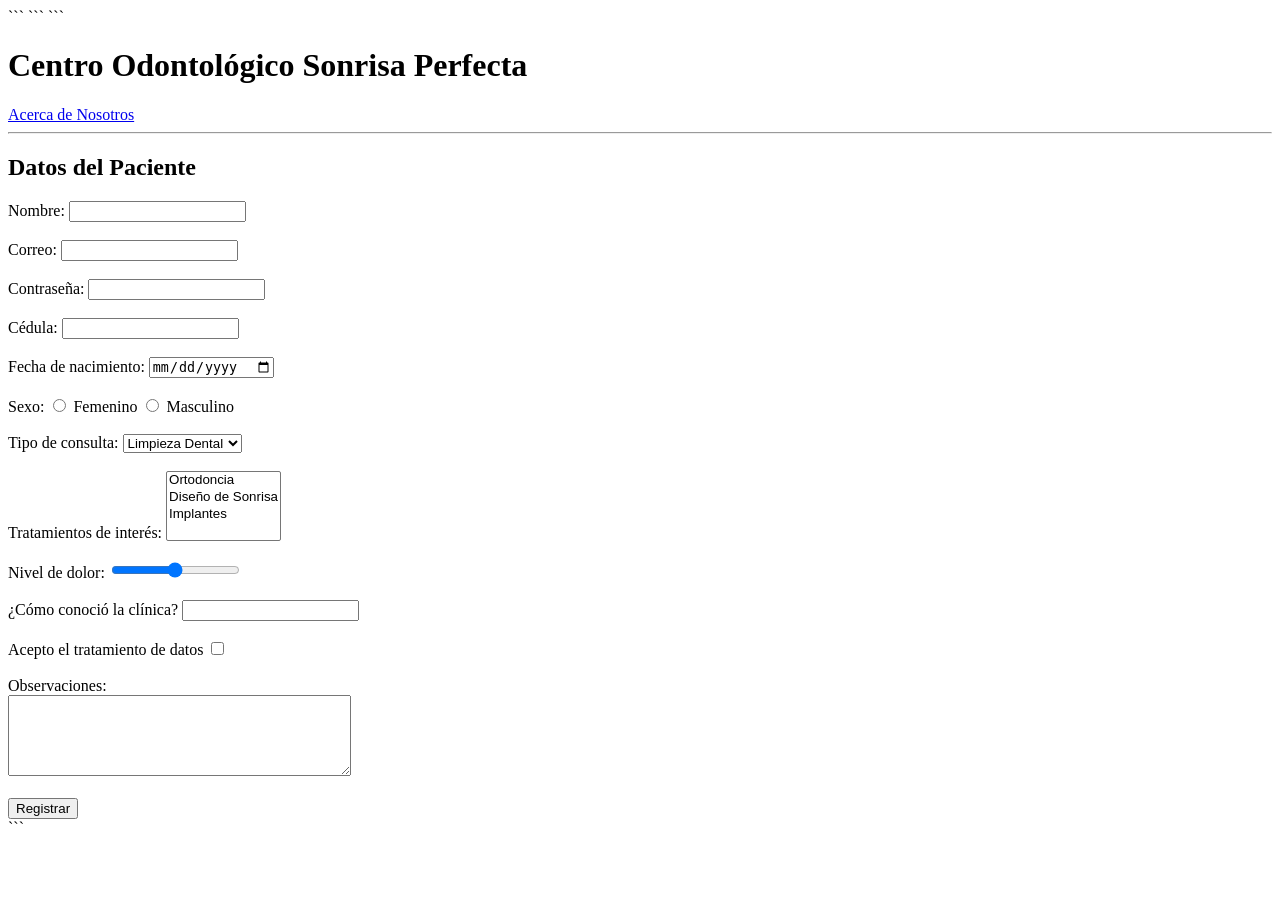
==== index.html @ 447da9fa "Primer commit del proyecto" ====
<!DOCTYPE html>

<html lang="es">

<head>
    <meta charset="UTF-8">
    <meta name="author" content="Tu nombre">
    <meta name="description" content="Registro de pacientes odontológicos">

```
<title>Centro Odontológico Sonrisa Perfecta</title>
```

</head>

<body>

```
<h1>Centro Odontológico Sonrisa Perfecta</h1>

<a href="about.html">Acerca de Nosotros</a>

<hr>

<form>

    <h2>Datos del Paciente</h2>

    Nombre:
    <input type="text">
    <br><br>

    Correo:
    <input type="email">
    <br><br>

    Contraseña:
    <input type="password">
    <br><br>

    Cédula:
    <input type="number">
    <br><br>

    Fecha de nacimiento:
    <input type="date">
    <br><br>

    Sexo:
    <input type="radio" name="sexo"> Femenino
    <input type="radio" name="sexo"> Masculino
    <br><br>

    Tipo de consulta:

    <select>
        <option>Limpieza Dental</option>
        <option>Ortodoncia</option>
        <option>Blanqueamiento</option>
    </select>

    <br><br>

    Tratamientos de interés:

    <select multiple>
        <option>Ortodoncia</option>
        <option>Diseño de Sonrisa</option>
        <option>Implantes</option>
    </select>

    <br><br>

    Nivel de dolor:

    <input type="range" min="1" max="5">

    <br><br>

    ¿Cómo conoció la clínica?

    <input list="redes">

    <datalist id="redes">
        <option value="Instagram">
        <option value="Facebook">
        <option value="TikTok">
    </datalist>

    <br><br>

    Acepto el tratamiento de datos

    <input type="checkbox">

    <br><br>

    Observaciones:

    <br>

    <textarea rows="5" cols="40"></textarea>

    <br><br>

    <input type="submit" value="Registrar">

</form>
```

</body>

</html>
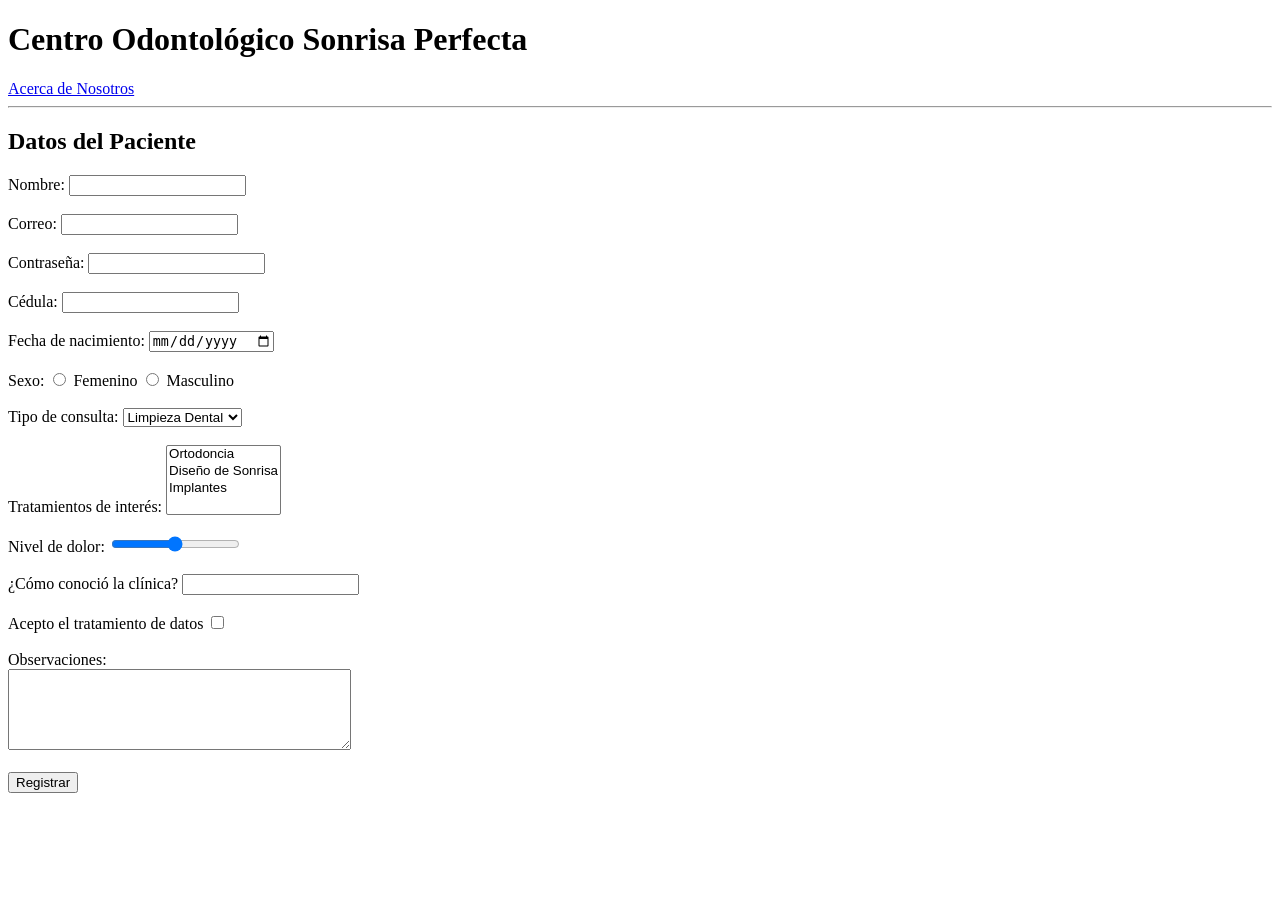
==== commit 86b5c4a9: ""Se agrega index y about del proyecto"" ====
--- a/index.html
+++ b/index.html
@@ -4,18 +4,18 @@
 
 <head>
     <meta charset="UTF-8">
-    <meta name="author" content="Tu nombre">
+    <meta name="author" content="Sogía Giraldo López">
+    <meta name="author" content="Sara Isabel Suárez Londoño">
     <meta name="description" content="Registro de pacientes odontológicos">
 
-```
+
 <title>Centro Odontológico Sonrisa Perfecta</title>
-```
+
 
 </head>
 
 <body>
 
-```
 <h1>Centro Odontológico Sonrisa Perfecta</h1>
 
 <a href="about.html">Acerca de Nosotros</a>
@@ -106,7 +106,8 @@
     <input type="submit" value="Registrar">
 
 </form>
-```
+
+
 
 </body>
 
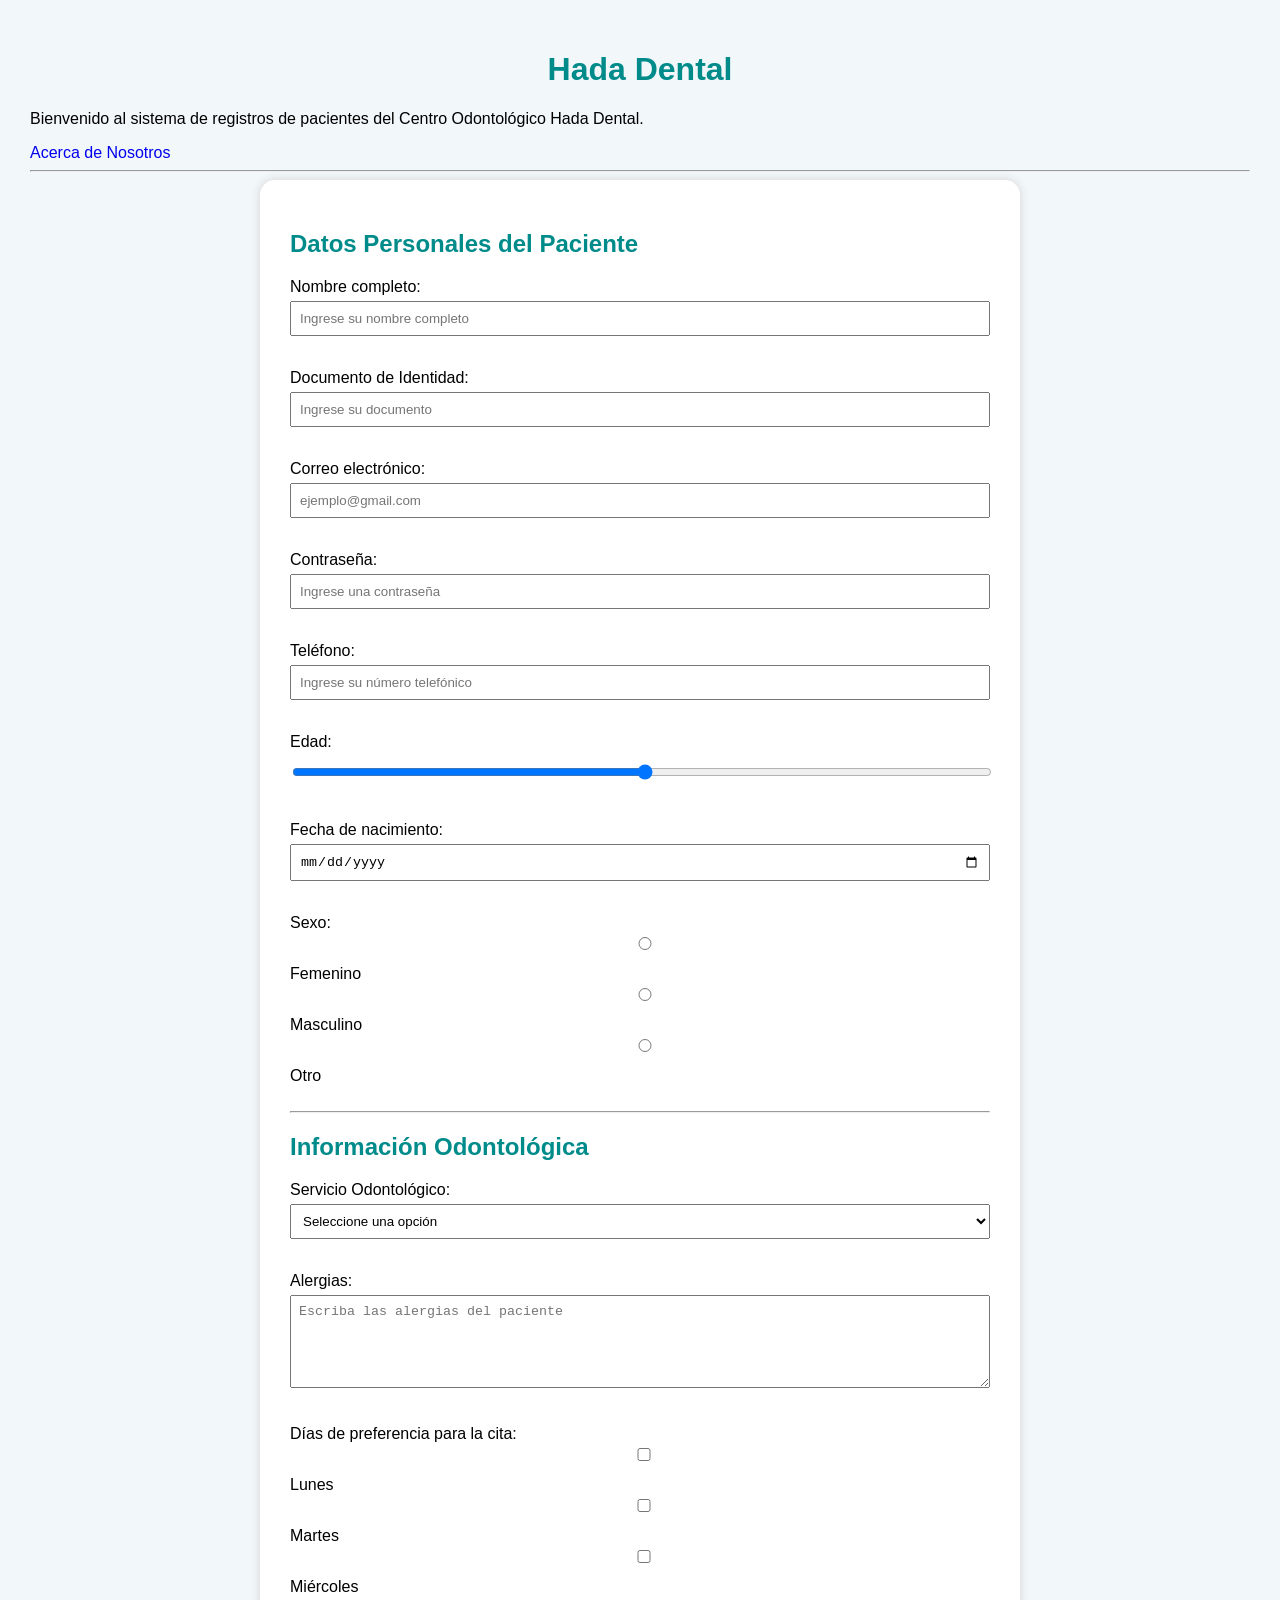
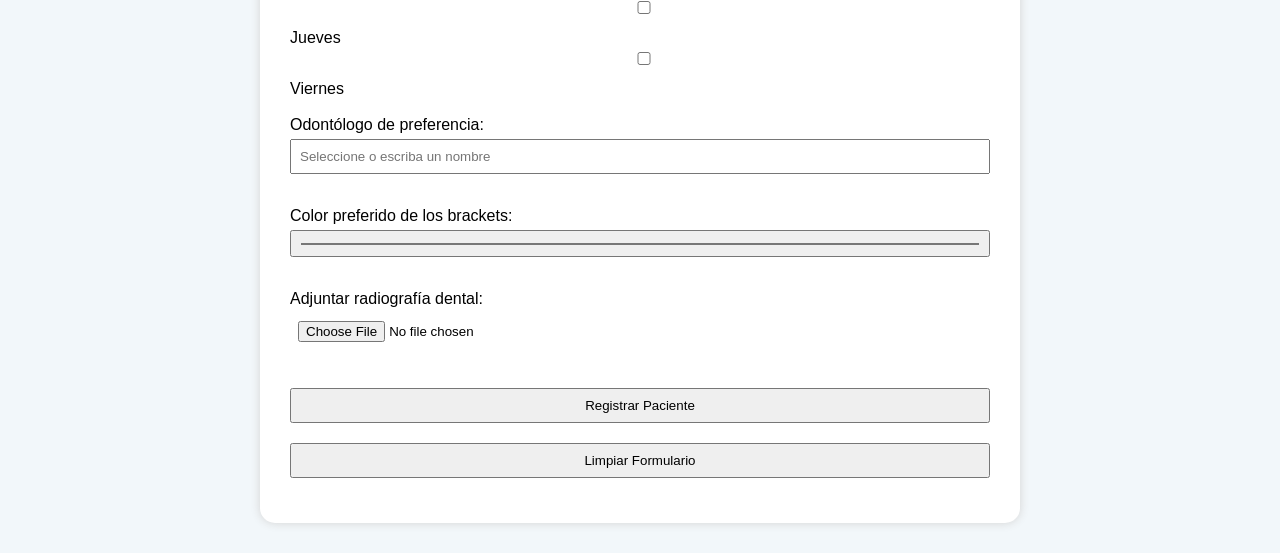
==== commit bd0dd9ac: "formulario y estilo" ====
--- a/index.html
+++ b/index.html
@@ -3,111 +3,279 @@
 <html lang="es">
 
 <head>
+
     <meta charset="UTF-8">
-    <meta name="author" content="Sogía Giraldo López">
+
+    <meta name="author" content="Sofía Giraldo López">
     <meta name="author" content="Sara Isabel Suárez Londoño">
+
     <meta name="description" content="Registro de pacientes odontológicos">
 
-
-<title>Centro Odontológico Sonrisa Perfecta</title>
-
+    <link rel="stylesheet" href="style.css">
+
+    <title>Hada Dental - Registro de Pacientes</title>
 
 </head>
 
 <body>
 
-<h1>Centro Odontológico Sonrisa Perfecta</h1>
-
-<a href="about.html">Acerca de Nosotros</a>
-
-<hr>
-
-<form>
-
-    <h2>Datos del Paciente</h2>
-
-    Nombre:
-    <input type="text">
-    <br><br>
-
-    Correo:
-    <input type="email">
-    <br><br>
-
-    Contraseña:
-    <input type="password">
-    <br><br>
-
-    Cédula:
-    <input type="number">
-    <br><br>
-
-    Fecha de nacimiento:
-    <input type="date">
-    <br><br>
-
-    Sexo:
-    <input type="radio" name="sexo"> Femenino
-    <input type="radio" name="sexo"> Masculino
-    <br><br>
-
-    Tipo de consulta:
-
-    <select>
-        <option>Limpieza Dental</option>
-        <option>Ortodoncia</option>
-        <option>Blanqueamiento</option>
-    </select>
-
-    <br><br>
-
-    Tratamientos de interés:
-
-    <select multiple>
-        <option>Ortodoncia</option>
-        <option>Diseño de Sonrisa</option>
-        <option>Implantes</option>
-    </select>
-
-    <br><br>
-
-    Nivel de dolor:
-
-    <input type="range" min="1" max="5">
-
-    <br><br>
-
-    ¿Cómo conoció la clínica?
-
-    <input list="redes">
-
-    <datalist id="redes">
-        <option value="Instagram">
-        <option value="Facebook">
-        <option value="TikTok">
-    </datalist>
-
-    <br><br>
-
-    Acepto el tratamiento de datos
-
-    <input type="checkbox">
-
-    <br><br>
-
-    Observaciones:
-
-    <br>
-
-    <textarea rows="5" cols="40"></textarea>
-
-    <br><br>
-
-    <input type="submit" value="Registrar">
-
-</form>
-
-
+    <h1>Hada Dental</h1>
+
+    <p>
+        Bienvenido al sistema de registros de pacientes del Centro Odontológico Hada Dental.
+    </p>
+    
+    
+    <div>
+    
+        <a href="about.html">
+            Acerca de Nosotros
+        </a>
+    </div>
+
+    <hr>
+
+    <form>
+
+        <h2>Datos Personales del Paciente</h2>
+
+        Nombre completo:
+
+        <input
+        type="text"
+        id="nombre_completo"
+        name="NombreCompleto"
+        placeholder="Ingrese su nombre completo"
+        title="Escriba nombres y apellidos"
+        size="35"
+        required>
+
+        <br><br>
+
+        Documento de Identidad:
+
+        <input
+        type="number"
+        id="documento"
+        name="Documento"
+        placeholder="Ingrese su documento"
+        required>
+
+        <br><br>
+
+        Correo electrónico:
+        
+        <input
+        type="email"
+        id="correo"
+        name="Correo"
+        placeholder="ejemplo@gmail.com"
+        required>
+
+        <br><br>
+
+        Contraseña:
+
+        <input
+        type="password"
+        id="contrasena"
+        name="contrasena"
+        placeholder="Ingrese una contraseña"
+        required>
+
+        <br><br>
+
+        Teléfono:
+
+        <input
+        type="number"
+        id="telefono"
+        name="Telefono"
+        placeholder="Ingrese su número telefónico"
+        required>
+
+        <br><br>
+
+        Edad:
+
+        <input
+        type="range"
+        id="edad"
+        name="Edad"
+        min="1"
+        max="100"
+        required>
+
+        <br><br>
+
+        Fecha de nacimiento:
+
+        <input
+        type="date"
+        id="fecha_nacimiento"
+        name="fecha_nacimiento"
+        required>
+
+        <br><br>
+
+        Sexo: 
+
+        <input
+        type="radio"
+        id="femenino"
+        name="sexo"
+        value="Femenino"
+        required>
+
+        <label for="femenino">Femenino</label>
+
+        <input
+        type="radio"
+        id="masculino"
+        name="sexo"
+        value="Masculino">
+
+        <label for="masculino">Masculino</label>
+
+        <input
+        type="radio"
+        id="otro"
+        name="sexo"
+        value="Otro">
+
+        <label for="otro">Otro</label>
+
+        <br><br>
+
+        <hr>
+
+        <h2>Información Odontológica</h2>
+
+        Servicio Odontológico:
+
+        <select
+        id="servicio"
+        name="Servicio"
+        require>
+
+            <option value="">Seleccione una opción</option>
+
+            <option>Limpieza dental</option>
+            <option>Ortodoncia</option>
+            <option>Blanqueamiento dental</option>
+            <option>Diseño de sonrisa</option>
+            <option>Implantes dentales</option>
+    
+        </select>
+
+        <br><br>
+        
+        Alergias:
+
+        <br>
+        
+        <textarea
+        id="alergias"
+        name="Alergias"
+        rows="5"
+        cols="40"
+        placeholder="Escriba las alergias del paciente"></textarea>
+
+        <br><br>
+
+        Días de preferencia para la cita:
+
+        <br>
+
+        <input
+        type="checkbox"
+        id="lunes"
+        name="dias"
+        value="Lunes">
+
+        <label for="lunes">Lunes</label>
+
+        <input
+        type="checkbox"
+        id="martes"
+        name="dias"
+        value="Martes">
+
+        <label for="martes">Martes</label>
+
+        <input
+        type="checkbox"
+        id="miercoles"
+        name="dias"
+        value="Miércoles">
+
+        <label for="miercoles">Miércoles</label>
+
+        <input
+        type="checkbox"
+        id="jueves"
+        name="dias"
+        value="Jueves">
+
+        <label for="jueves">Jueves</label>
+
+        <input
+        type="checkbox"
+        id="viernes"
+        name="dias"
+        value="Viernes">
+
+        <label for="viernes">Viernes</label>
+
+        <br><br>
+
+        Odontólogo de preferencia:
+
+        <input
+        list="odontologos"
+        id="odontologo"
+        name="Odontologo"
+        placeholder="Seleccione o escriba un nombre">
+
+        <datalist id="odontologos">
+
+            <option value="Dra. Valentina Pérez"></option>
+
+            <option value="Dr. Juan Gómez"></option>
+
+            <option value="Dra. Laura Ramírez"></option>
+
+        </datalist>
+
+        <br><br>
+
+        Color preferido de los brackets:
+
+        <input
+        type="color"
+        id="color_brackets"
+        name="ColorBrackets">
+
+        <br><br>
+
+        Adjuntar radiografía dental:
+
+        <input
+        type="file"
+        id="radiografia"
+        name="Radiografia">
+
+        <br><br>
+
+        <input
+        type="submit"
+        value="Registrar Paciente">
+
+        <input
+        type="reset"
+        value="Limpiar Formulario">
+
+    </form>
 
 </body>
 
--- a/style.css
+++ b/style.css
@@ -0,0 +1,65 @@
+body{
+
+    font-family: Arial, sans-serif;
+
+    background-color: #f2f7fa;
+
+    margin: 0;
+
+    padding: 30px;
+
+}
+
+h1{
+
+    text-align: center;
+
+    color: #008b8b;
+
+}
+
+h2{
+
+    color: #008b8b;
+
+}
+
+a{
+
+    text-decoration: none;
+
+}
+
+form{
+
+    width: 700px;
+
+    margin: auto;
+
+    background-color: white;
+
+    padding: 30px;
+
+    border-radius: 15px;
+
+    box-shadow: 0 0 10px lightgray;
+
+}
+
+input,
+
+select,
+
+textarea{
+
+    width: 100%;
+
+    padding: 8px;
+
+    margin-top: 5px;
+
+    margin-bottom: 15px;
+
+    box-sizing: border-box;
+
+}
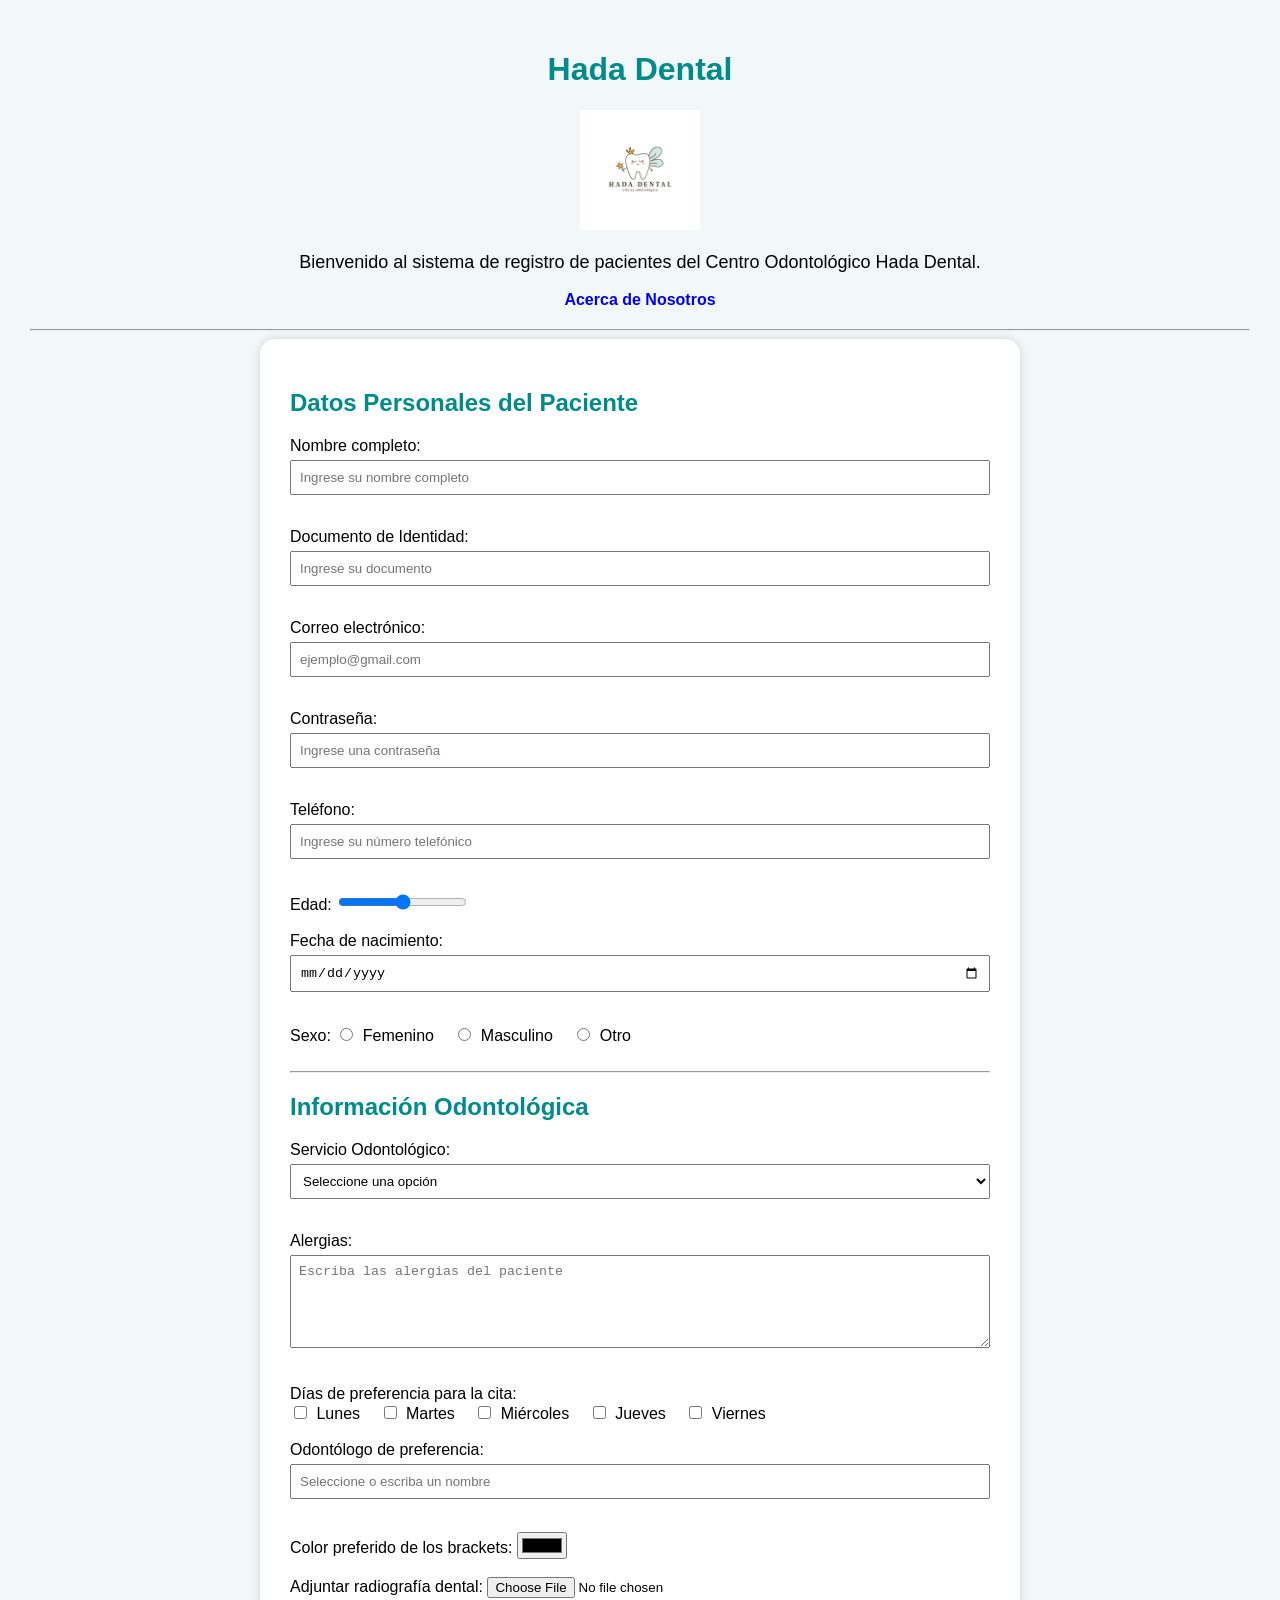
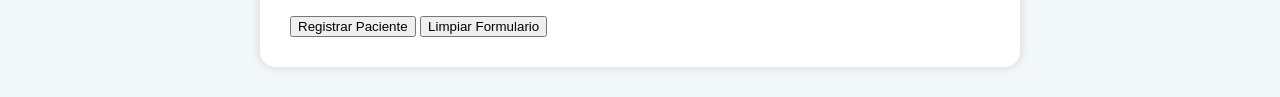
==== commit ab7fd09a: "Estilo mejorado" ====
--- a/index.html
+++ b/index.html
@@ -19,18 +19,21 @@
 
 <body>
 
-    <h1>Hada Dental</h1>
-
-    <p>
-        Bienvenido al sistema de registros de pacientes del Centro Odontológico Hada Dental.
-    </p>
-    
-    
-    <div>
-    
+    <div class="encabezado">
+
+        <h1>Hada Dental</h1>
+
+        <img src="images/logo_hada_dental.jpg"
+        alt="Logo Hada Dental">
+
+        <p>
+            Bienvenido al sistema de registro de pacientes del Centro Odontológico Hada Dental.
+        </p>
+
         <a href="about.html">
             Acerca de Nosotros
         </a>
+        
     </div>
 
     <hr>
@@ -120,30 +123,41 @@
 
         Sexo: 
 
-        <input
-        type="radio"
-        id="femenino"
-        name="sexo"
-        value="Femenino"
-        required>
-
-        <label for="femenino">Femenino</label>
-
-        <input
-        type="radio"
-        id="masculino"
-        name="sexo"
-        value="Masculino">
-
-        <label for="masculino">Masculino</label>
-
-        <input
-        type="radio"
-        id="otro"
-        name="sexo"
-        value="Otro">
-
-        <label for="otro">Otro</label>
+        <label>
+
+            <input 
+            type="radio"
+            id="femenino"
+            name="sexo"
+            value="Femenino">
+
+            Femenino
+
+        </label>
+
+        <label>
+
+            <input
+            type="radio"
+            id="masculino"
+            name="sexo"
+            value="Masculino">
+
+            Masculino
+
+        </label>
+
+        <label>
+
+            <input
+            type="radio"
+            id="otro"
+            name="sexo"
+            value="Otro">
+
+            Otro
+
+        </label>
 
         <br><br>
 
@@ -156,7 +170,7 @@
         <select
         id="servicio"
         name="Servicio"
-        require>
+        required>
 
             <option value="">Seleccione una opción</option>
 
--- a/style.css
+++ b/style.css
@@ -46,7 +46,17 @@
 
 }
 
-input,
+input[type="text"],
+
+input[type="number"],
+
+input[type="email"],
+
+input[type="password"],
+
+input[type="date"],
+
+input[list],
 
 select,
 
@@ -62,4 +72,122 @@
 
     box-sizing: border-box;
 
+}
+
+input[type="radio"],
+
+input[type="checkbox"]{
+
+    width: auto;
+
+    margin-right: 5px;
+
+}
+
+label{
+
+    margin-right: 15px;
+
+}
+
+.encabezado{
+    text-align: center;
+
+    margin-bottom: 20px;
+}
+
+.encabezado p{
+
+    font-size: 18px;
+
+}
+
+.encabezado a{
+
+    text-decoration: none;
+
+    font-weight: bold;
+
+}
+
+.encabezado img{
+
+    width: 120px;
+
+    height: auto;
+
+}
+
+.logo-about{
+
+    display: block;
+
+    width: 250px;
+
+    height: auto;
+
+    margin: auto;
+
+}
+
+.contenedor-about{
+
+    width: 800px;
+
+    margin: auto;
+
+    background-color: white;
+
+    padding: 30px;
+
+    border-radius: 15px;
+
+    box-shadow: 0 0 10px lightgray;
+
+}
+
+.contenedor-about p{
+
+    text-align: justify;
+
+    line-height: 1.6;
+
+}
+
+.contenedor-about ul{
+
+    line-height: 1.8;
+
+}
+
+.info-sistema{
+
+    background-color: #f7f7f7;
+
+    border: 1px solid lightgray;
+
+    border-radius: 10px;
+
+    padding: 20px;
+
+    margin-top: 10px;
+
+}
+
+.info-sistema p{
+
+    text-align: center;
+
+    margin: 8px 0;
+
+}
+
+.contenedor-about a{
+
+    display: inline-block;
+
+    margin-top: 20px;
+
+    font-weight: bold;
+    
 }
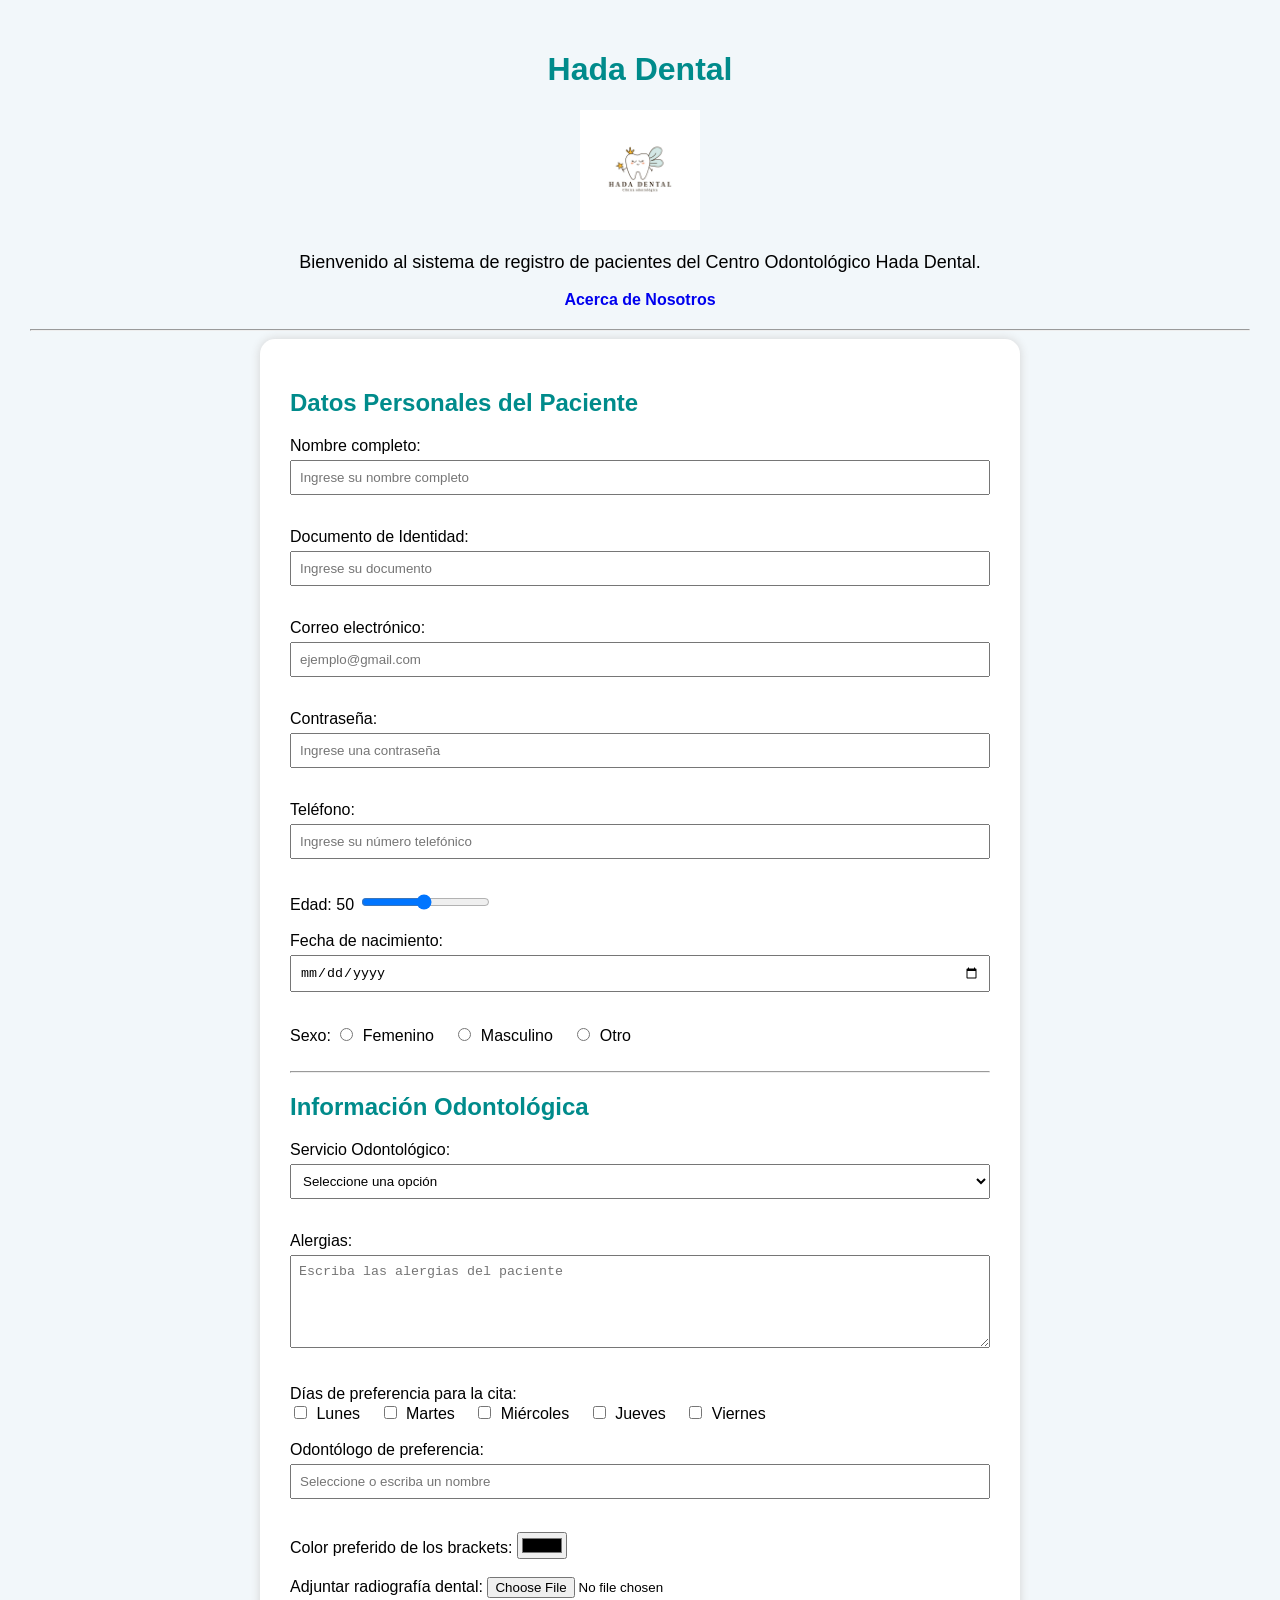
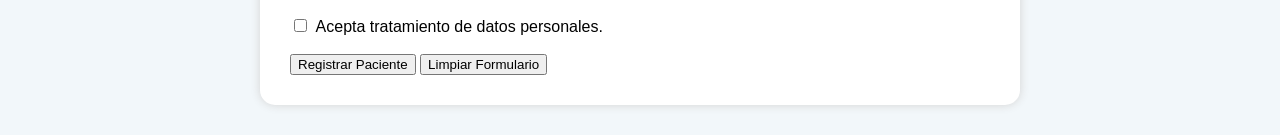
==== commit 21af3b06: "Validación de formulario" ====
--- a/index.html
+++ b/index.html
@@ -6,8 +6,9 @@
 
     <meta charset="UTF-8">
 
-    <meta name="author" content="Sofía Giraldo López">
-    <meta name="author" content="Sara Isabel Suárez Londoño">
+    <meta name="viewport" content="width=device-width, initial-scale=1.0">
+
+    <meta name="author" content="Sofía Giraldo López y Sara Isabel Suárez Londoño">
 
     <meta name="description" content="Registro de pacientes odontológicos">
 
@@ -38,7 +39,10 @@
 
     <hr>
 
-    <form>
+    <form
+        id="formulario_hada_dental"
+        name="formularioHadaDental"
+        action="#">
 
         <h2>Datos Personales del Paciente</h2>
 
@@ -58,10 +62,12 @@
         Documento de Identidad:
 
         <input
-        type="number"
+        type="text"
         id="documento"
         name="Documento"
         placeholder="Ingrese su documento"
+        maxlength="11"
+        minlength="8"
         required>
 
         <br><br>
@@ -100,6 +106,8 @@
         <br><br>
 
         Edad:
+
+        <span id="valorEdad">50</span>
 
         <input
         type="range"
@@ -107,7 +115,10 @@
         name="Edad"
         min="1"
         max="100"
-        required>
+        value="50"
+        required>
+
+        
 
         <br><br>
 
@@ -179,10 +190,33 @@
             <option>Blanqueamiento dental</option>
             <option>Diseño de sonrisa</option>
             <option>Implantes dentales</option>
+            <option>Emergencia odontológica</option>
     
         </select>
 
         <br><br>
+
+        <div id="campo_dolor" style="display: none;">
+
+    <label for="nivel_dolor">
+        Nivel de dolor:
+    </label>
+
+    <span id="valor_dolor">5</span>
+
+    <br>
+
+    <input
+    type="range"
+    id="nivel_dolor"
+    name="NivelDolor"
+    min="1"
+    max="10"
+    value="5">
+
+    <br><br>
+
+</div>
         
         Alergias:
 
@@ -275,21 +309,37 @@
         Adjuntar radiografía dental:
 
         <input
-        type="file"
-        id="radiografia"
-        name="Radiografia">
-
-        <br><br>
-
-        <input
-        type="submit"
-        value="Registrar Paciente">
-
-        <input
-        type="reset"
-        value="Limpiar Formulario">
-
-    </form>
+type="file"
+id="radiografia"
+name="Radiografia">
+
+<br><br>
+
+<input
+type="checkbox"
+id="acepta_datos"
+name="acepta_datos">
+
+<label for="acepta_datos">
+Acepta tratamiento de datos personales.
+</label>
+
+<br><br>
+
+<input
+type="submit"
+value="Registrar Paciente">
+
+<input
+type="reset"
+value="Limpiar Formulario">
+
+</form>
+
+
+<div id="resumen_paciente"></div>
+<script src="validacion_form.js"></script>
+
 
 </body>
 
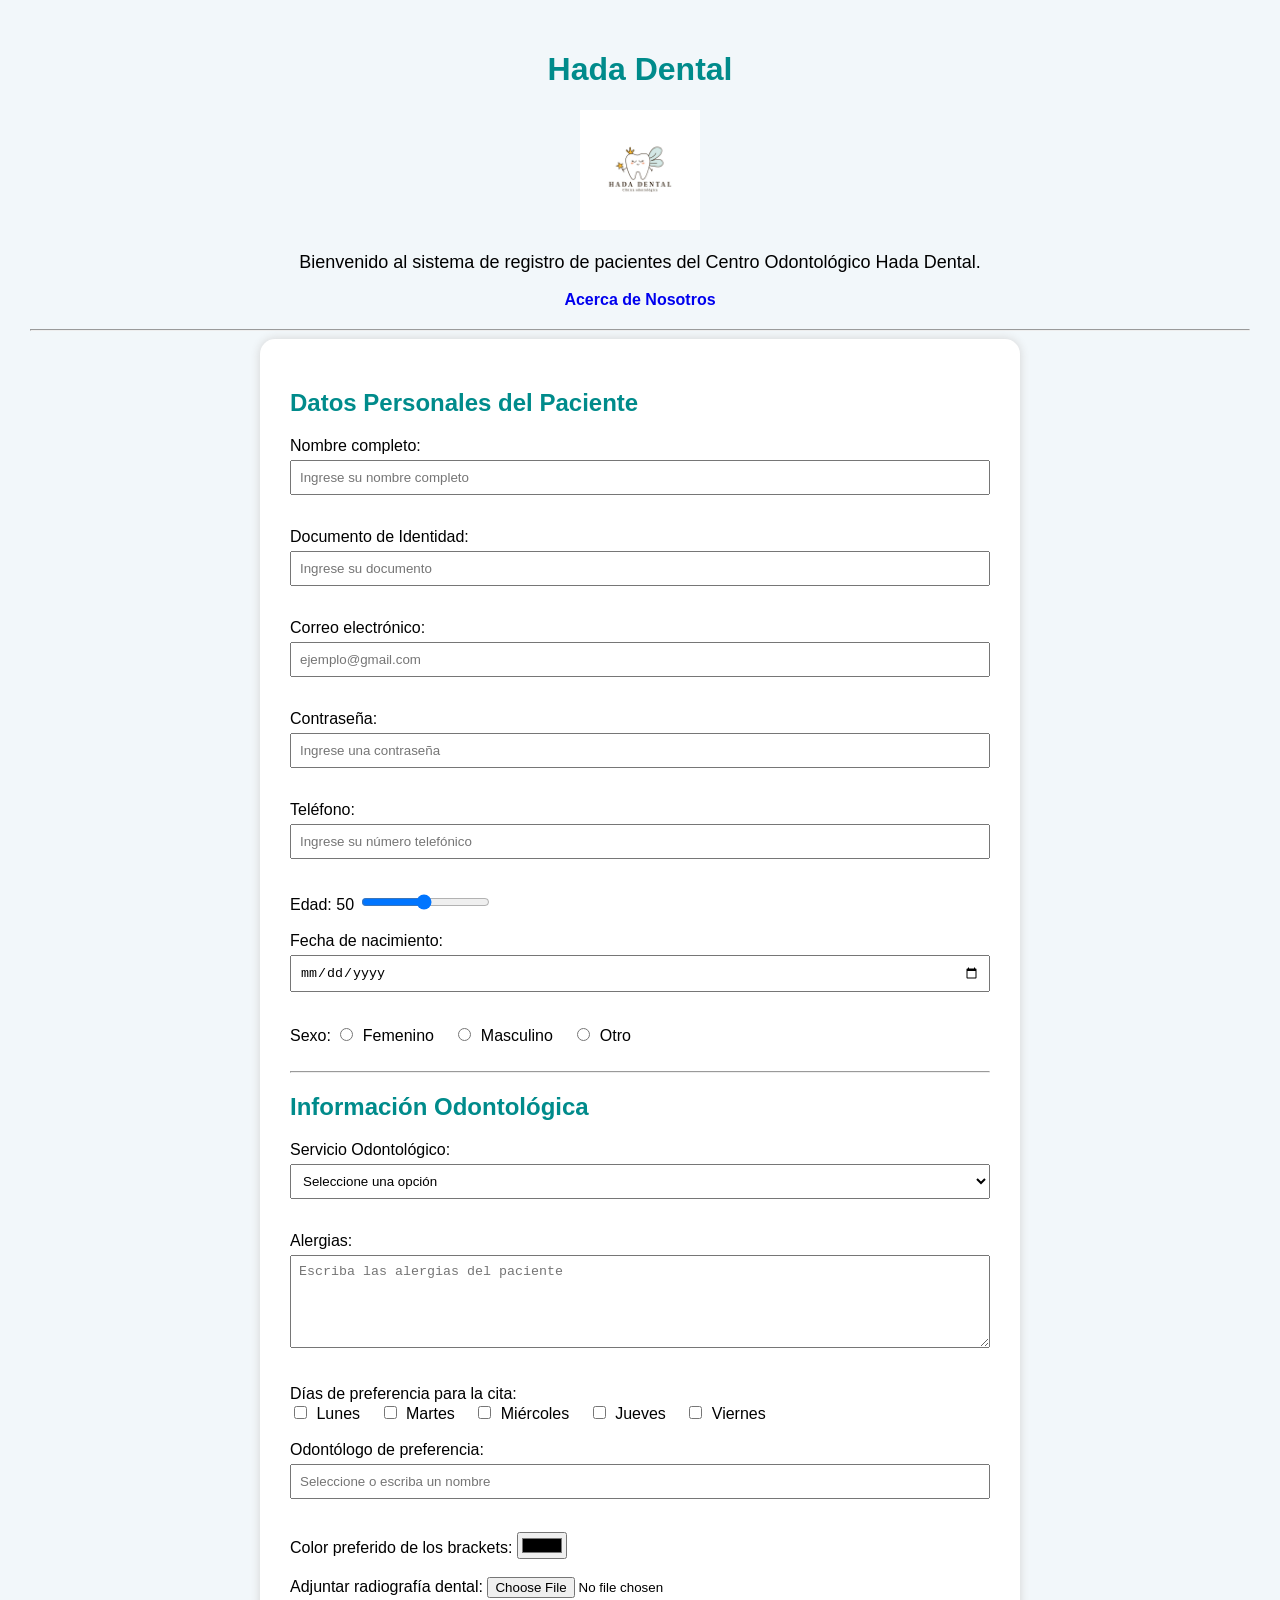
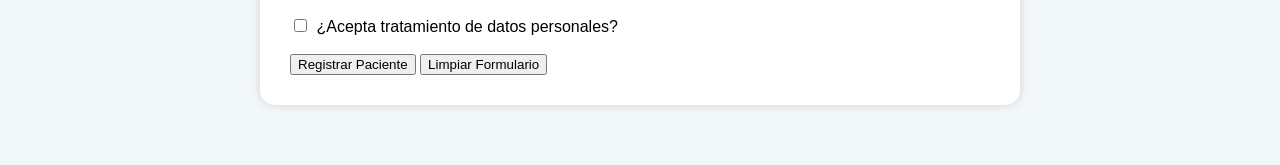
==== commit c85a4b98: "Orden código" ====
--- a/index.html
+++ b/index.html
@@ -196,27 +196,29 @@
 
         <br><br>
 
-        <div id="campo_dolor" style="display: none;">
-
-    <label for="nivel_dolor">
-        Nivel de dolor:
-    </label>
-
-    <span id="valor_dolor">5</span>
-
-    <br>
-
-    <input
-    type="range"
-    id="nivel_dolor"
-    name="NivelDolor"
-    min="1"
-    max="10"
-    value="5">
-
-    <br><br>
-
-</div>
+        <div 
+        id="campo_dolor" 
+        style="display: none;">
+
+            <label for="nivel_dolor">
+                Nivel de dolor:
+            </label>
+
+            <span id="valor_dolor">5</span>
+
+            <br>
+
+            <input
+            type="range"
+            id="nivel_dolor"
+            name="NivelDolor"
+            min="1"
+            max="10"
+            value="5">
+
+            <br><br>
+
+        </div>
         
         Alergias:
 
@@ -309,37 +311,38 @@
         Adjuntar radiografía dental:
 
         <input
-type="file"
-id="radiografia"
-name="Radiografia">
-
-<br><br>
-
-<input
-type="checkbox"
-id="acepta_datos"
-name="acepta_datos">
-
-<label for="acepta_datos">
-Acepta tratamiento de datos personales.
-</label>
-
-<br><br>
-
-<input
-type="submit"
-value="Registrar Paciente">
-
-<input
-type="reset"
-value="Limpiar Formulario">
-
-</form>
-
-
-<div id="resumen_paciente"></div>
-<script src="validacion_form.js"></script>
-
+        type="file"
+        id="radiografia"
+        name="Radiografia">
+
+        <br><br>
+
+        <input
+        type="checkbox"
+        id="acepta_datos"
+        name="acepta_datos">
+
+        <label for="acepta_datos">
+
+            ¿Acepta tratamiento de datos personales?
+
+        </label>
+
+        <br><br>
+
+        <input
+        type="submit"
+        value="Registrar Paciente">
+
+        <input
+        type="reset"
+        value="Limpiar Formulario">
+
+    </form>
+
+    <div id="resumen_paciente"></div>
+
+    <script src="validacion_form.js"></script>
 
 </body>
 
--- a/style.css
+++ b/style.css
@@ -190,4 +190,29 @@
 
     font-weight: bold;
     
+}
+
+
+
+#resumen_paciente{
+    width: 700px;
+    margin: 30px auto;
+}
+
+#resumen_paciente h2{
+    text-align: center;
+    color: #008b8b;
+}
+
+#resumen_paciente p{
+    background-color: white;
+    padding: 10px;
+    margin: 6px 0;
+    border-left: 5px solid #008b8b;
+    border-radius: 5px;
+    box-shadow: 0 0 5px lightgray;
+}
+
+#resumen_paciente strong{
+    color: #008b8b;
 }
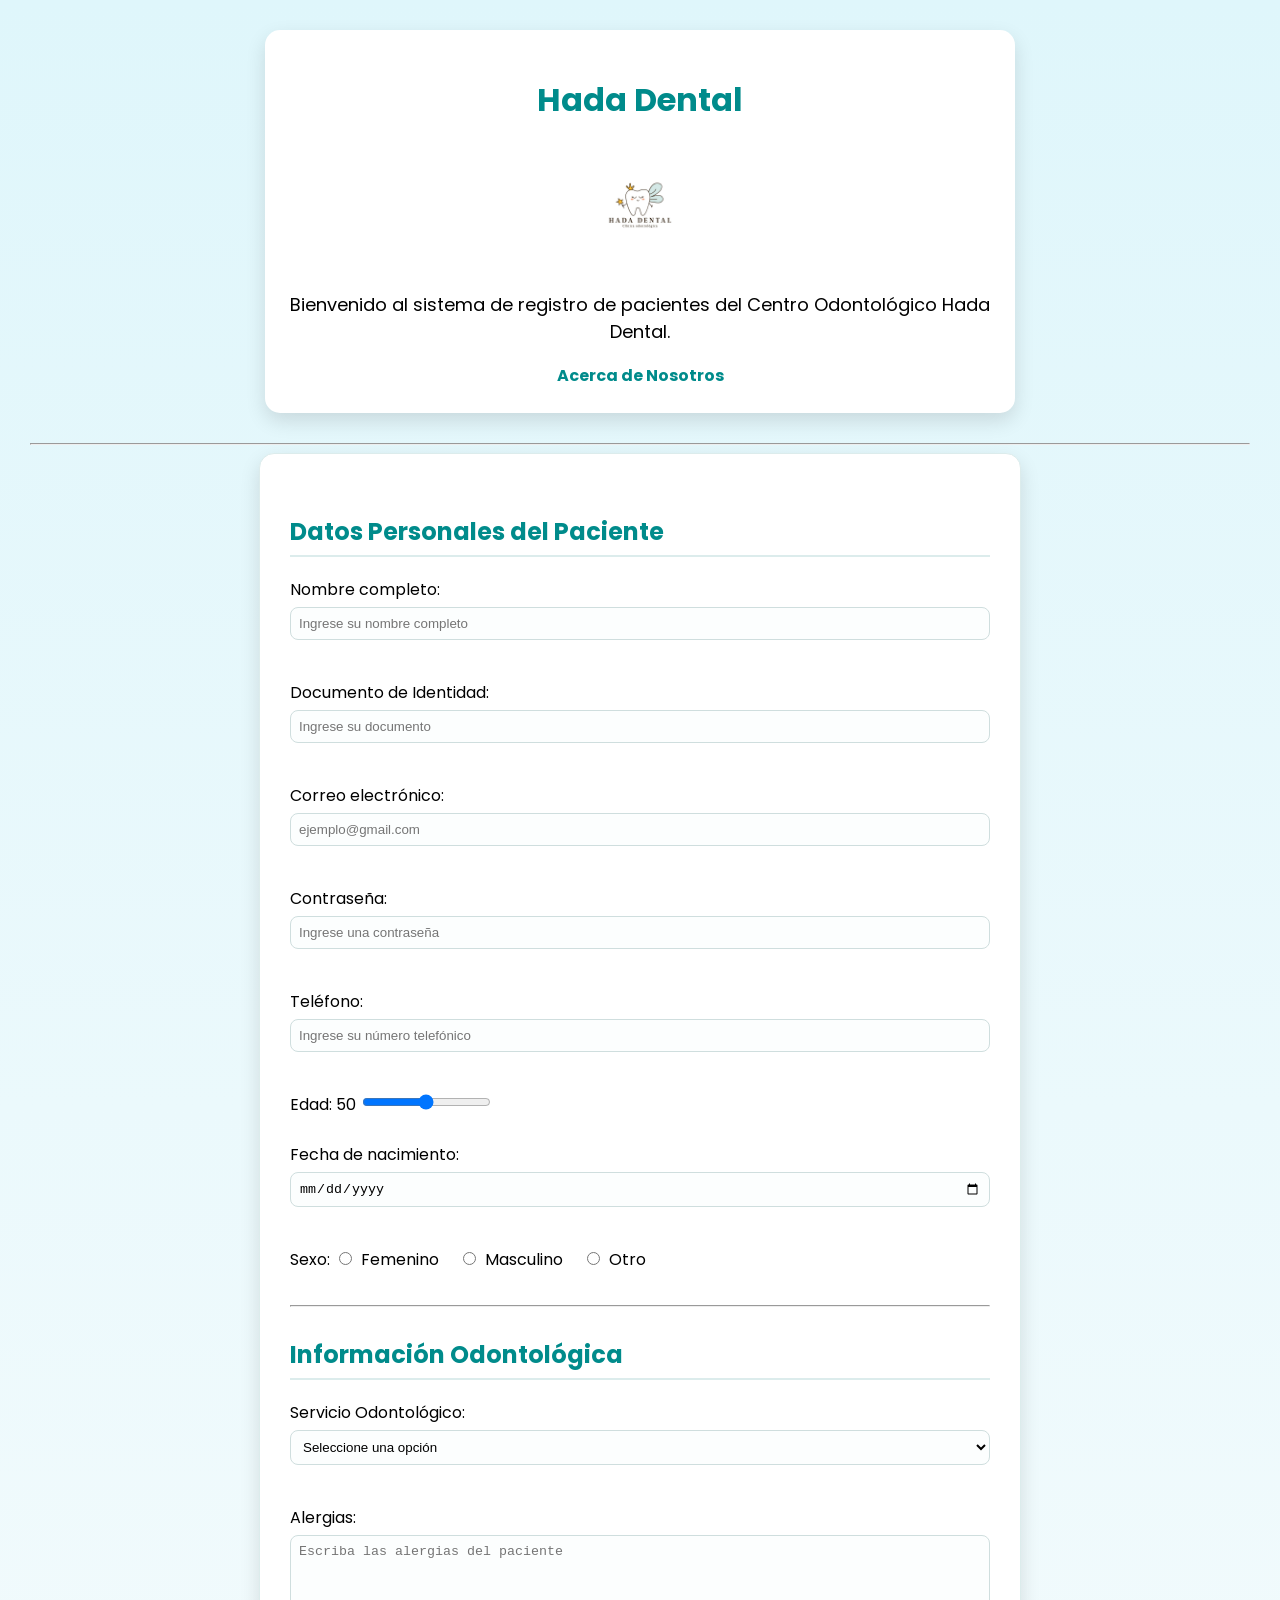
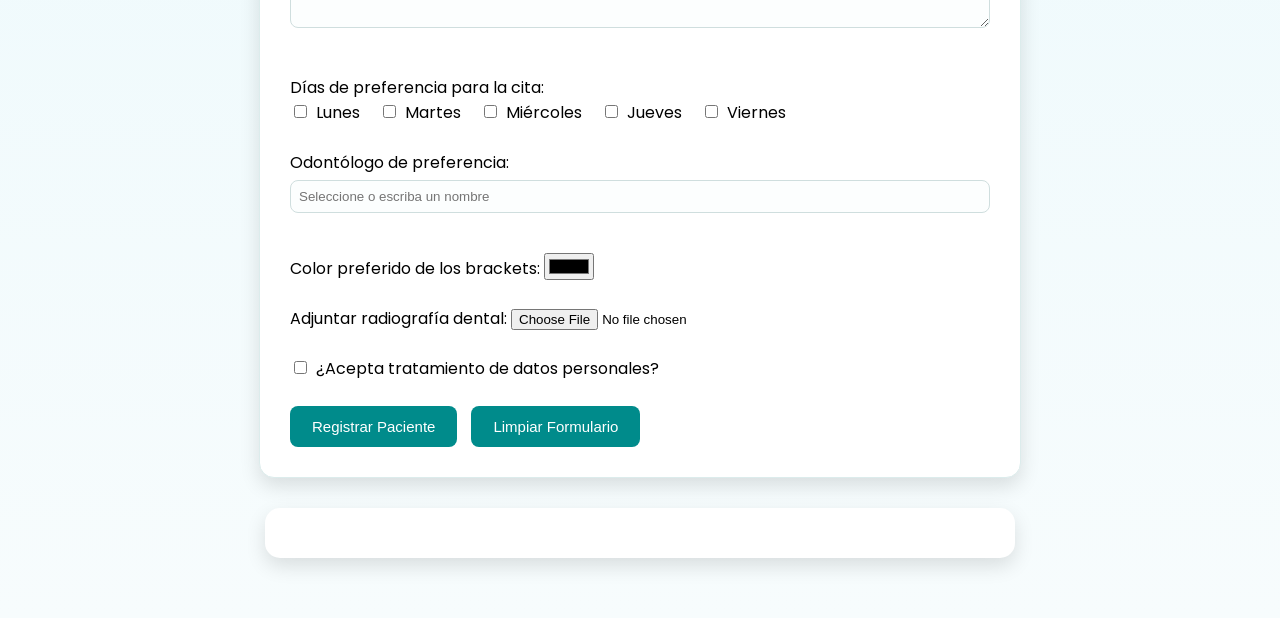
==== commit 5c23fc10: "Mejoras estilo" ====
--- a/index.html
+++ b/index.html
@@ -13,6 +13,12 @@
     <meta name="description" content="Registro de pacientes odontológicos">
 
     <link rel="stylesheet" href="style.css">
+
+    <link rel="preconnect" href="https://fonts.googleapis.com">
+
+    <link rel="preconnect" href="https://fonts.gstatic.com" crossorigin>
+
+    <link href="https://fonts.googleapis.com/css2?family=Poppins:wght@400;600;700&display=swap" rel="stylesheet">
 
     <title>Hada Dental - Registro de Pacientes</title>
 
--- a/style.css
+++ b/style.css
@@ -1,8 +1,21 @@
+:root{
+    --color-principal: #008b8b;
+    --color-secundario: #f2f7fa;
+    --color-blanco: #ffffff;
+    --color-borde: #d9e6e8;
+    --color-hover: #006d6d;
+    --sombra: 0 8px 20px rgba(0,0,0,.12);
+}
+
 body{
 
-    font-family: Arial, sans-serif;
-
-    background-color: #f2f7fa;
+    font-family: "Poppins", sans-serif;
+
+    background: linear-gradient(
+        to bottom,
+        #dff6fb,
+        #f7fcfd
+    );
 
     margin: 0;
 
@@ -14,28 +27,203 @@
 
     text-align: center;
 
-    color: #008b8b;
+    color: var(--color-principal);
 
 }
 
 h2{
 
-    color: #008b8b;
+    color: var(--color-principal);
+
+    border-bottom: 2px solid #dcecec;
+
+    padding-bottom: 6px;
+
+    margin-top: 30px;
 
 }
 
 a{
 
+    color: var(--color-principal);
+
+    font-weight: bold;
+
+    transition:.3s;
+
+}
+
+a:hover{
+
+    color: var(--color-hover);
+
+    text-decoration: underline;
+}
+
+form{
+
+    width: 90%;
+
+    max-width: 700px;
+
+    margin: auto;
+
+    background-color: white;
+
+    padding: 30px;
+
+    border-radius: 15px;
+
+    box-shadow: var(--sombra);
+
+    border: 1px solid #dcecec;
+
+    transition: .3s;
+
+}
+
+input[type="text"],
+input[type="number"],
+input[type="email"],
+input[type="password"],
+input[type="date"],
+input[list],
+select,
+textarea{
+
+    width: 100%;
+    padding: 8px;
+
+    border: 1px solid #cfdede;
+    border-radius:8px;
+
+    transition:.3s;
+
+    margin-top: 5px;
+    margin-bottom: 15px;
+
+    box-sizing: border-box;
+
+    background-color: #fcfefe;
+
+}
+
+input:focus,
+select:focus,
+textarea:focus{
+
+    border-color: var(--color-principal);
+
+    outline:none;
+
+    box-shadow: 0 0 6px rgba(0,139,139,.25);
+}
+
+input[type="radio"],
+input[type="checkbox"]{
+
+    width: auto;
+
+    margin-right: 5px;
+
+}
+
+input[type="submit"],
+input[type="reset"]{
+
+    background: var(--color-principal);
+    
+    color:white;
+
+    border:none;
+
+    padding:12px 22px;
+
+    border-radius:8px;
+
+    cursor:pointer;
+    
+    font-size:15px;
+
+    transition:.3s;
+
+    margin-right: 10px;
+}
+
+input[type="submit"]:hover,
+input[type="reset"]:hover{
+
+    background: var(--color-hover);
+
+    transform: translateY(-2px);
+}
+
+label{
+
+    margin-right: 15px;
+
+}
+
+.encabezado{
+
+    width: 90%;
+    max-width: 700px;
+
+    margin: 0 auto 30px auto;
+
+    background: white;
+
+    padding: 25px;
+
+    border-radius: 15px;
+
+    box-shadow: var(--sombra);
+
+    text-align: center;
+
+}
+
+.encabezado p{
+
+    font-size: 18px;
+
+}
+
+.encabezado a{
+
     text-decoration: none;
 
-}
-
-form{
-
-    width: 700px;
+    font-weight: bold;
+
+}
+
+.encabezado img{
+
+    width: 120px;
+
+    height: auto;
+
+}
+
+.logo-about{
+
+    display: block;
+
+    width: 250px;
+
+    height: auto;
 
     margin: auto;
 
+}
+
+.contenedor-about{
+
+    width: 90%;
+    max-width: 800px;
+
+    margin: auto;
+
     background-color: white;
 
     padding: 30px;
@@ -46,106 +234,6 @@
 
 }
 
-input[type="text"],
-
-input[type="number"],
-
-input[type="email"],
-
-input[type="password"],
-
-input[type="date"],
-
-input[list],
-
-select,
-
-textarea{
-
-    width: 100%;
-
-    padding: 8px;
-
-    margin-top: 5px;
-
-    margin-bottom: 15px;
-
-    box-sizing: border-box;
-
-}
-
-input[type="radio"],
-
-input[type="checkbox"]{
-
-    width: auto;
-
-    margin-right: 5px;
-
-}
-
-label{
-
-    margin-right: 15px;
-
-}
-
-.encabezado{
-    text-align: center;
-
-    margin-bottom: 20px;
-}
-
-.encabezado p{
-
-    font-size: 18px;
-
-}
-
-.encabezado a{
-
-    text-decoration: none;
-
-    font-weight: bold;
-
-}
-
-.encabezado img{
-
-    width: 120px;
-
-    height: auto;
-
-}
-
-.logo-about{
-
-    display: block;
-
-    width: 250px;
-
-    height: auto;
-
-    margin: auto;
-
-}
-
-.contenedor-about{
-
-    width: 800px;
-
-    margin: auto;
-
-    background-color: white;
-
-    padding: 30px;
-
-    border-radius: 15px;
-
-    box-shadow: 0 0 10px lightgray;
-
-}
-
 .contenedor-about p{
 
     text-align: justify;
@@ -161,6 +249,10 @@
 }
 
 .info-sistema{
+
+    font-family: 'Courier New', Courier, monospace;
+
+    font-size: 12px;
 
     background-color: #f7f7f7;
 
@@ -195,24 +287,85 @@
 
 
 #resumen_paciente{
-    width: 700px;
+
+    width: 90%;
+    max-width: 700px;
+
     margin: 30px auto;
+
+    background: white;
+
+    padding: 25px;
+
+    border-radius: 15px;
+
+    box-shadow: var(--sombra);
+
 }
 
 #resumen_paciente h2{
+
     text-align: center;
-    color: #008b8b;
+    color: var(--color-principal);
+
 }
 
 #resumen_paciente p{
+
     background-color: white;
     padding: 10px;
     margin: 6px 0;
-    border-left: 5px solid #008b8b;
+    border-left: 5px solid var(--color-principal);
     border-radius: 5px;
     box-shadow: 0 0 5px lightgray;
+
 }
 
 #resumen_paciente strong{
-    color: #008b8b;
+
+    color: var(--color-principal);
+
+}
+
+.desarrolladoras p{
+
+    margin: 1px 0;
+
+}
+
+.encabezado img,
+.logo-about{
+
+    transition: .3s;
+
+}
+
+.encabezado img:hover,
+.logo-about:hover{
+
+    transform:scale(1.05);
+
+}
+
+@media(max-width:768px){
+
+    body{
+
+        padding:15px;
+
+    }
+
+    h1{
+
+        font-size: 28px;
+
+    }
+
+    form,
+    .contenedor-about{
+
+        padding: 20px;
+
+    }
+
 }
